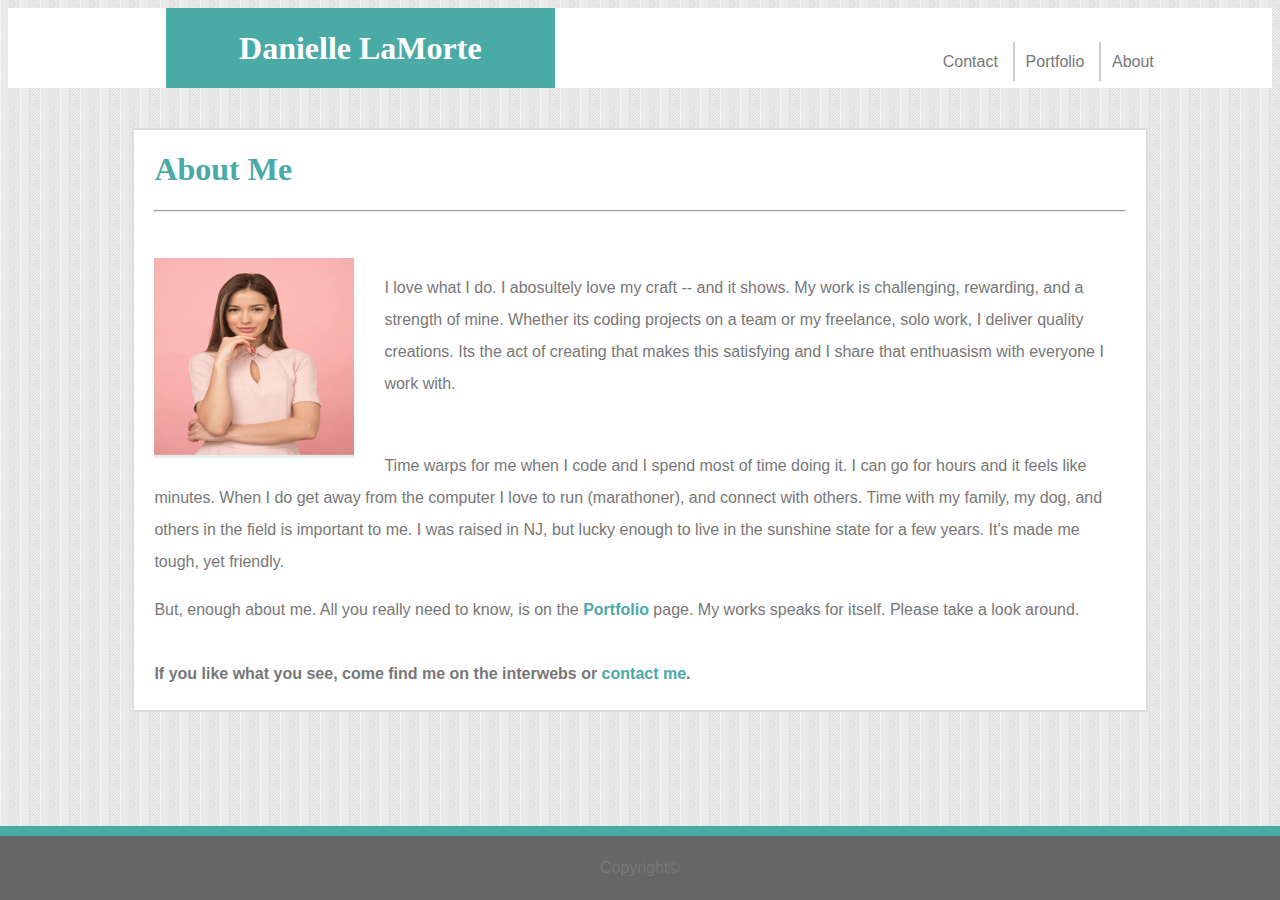
==== index.html @ 9fe38d39 "uploaded  site files" ====
<!DOCTYPE html>
    <html>
        <head>
            <title>
                D.LaMorte's Portfolio
            </title>
            <meta charset="UTF-8">
            <meta name="author" description="Danielle LaMorte">
            <link rel="stylesheet" href="assets/css/reset.css">
            <link rel="stylesheet" href="assets/css/style.css">
            <link rel="stylesheet" href="assets/css/medium.css">
            <link rel="stylesheet" href="assets/css/small.css">
            <link rel="stylesheet" href="assets/css/xsmall.css">
            <meta http-equiv="X-UA-Compatible" content="IE=edge">
            <meta name="viewport" content="width=device-width, initial-scale=1"> 
            <style>
            body {
                background-image: url("subtle_stripes.png");
                background-repeat: repeat;
                }
            </style>
            
        </head>
        <body id="About">
            <header>
                <h1 id="Name">Danielle LaMorte</h1>
                <div id="middle"><p>Space</p></div>
                <nav>
                    <ul>
                    <li id="List1">
                        <a href="contact.html">Contact</a>
                    </li>
                    <li id="List2">
                        <a href="portfolio.html">Portfolio</a>
                    </li>
                    <li id="List3">
                        <a href="index.html">About</a>
                    </li>
                </ul>
            </nav>
            </header>
            <main>
                <article class="margins">
                    <h1>About Me</h1>
                    <hr>
                    <br>
                    <img src="assets/images/confident.png" alt="what Danielle wishes she looked like" class="woman"/>
                    <br>
                    <div class="block">
                        <p>
                        I love what I do. I abosultely love my craft -- and it shows.  My work is challenging, rewarding, and a strength of mine. Whether its coding 
                        projects on  a team or my freelance, solo work, I deliver quality creations. Its the act of creating that makes this satisfying and I share that enthuasism
                        with everyone I work with.  
                        </p>
                        <br>
                        <p id="wrap"> Time warps for me when I code and I spend most of time doing it. I can go for hours and it feels like minutes. When I do get away from the computer
                        I love to run (marathoner), and connect with others. Time with my family, my dog, and others in the field is important to me. I was raised in NJ, but lucky enough
                        to live in the sunshine state for a few years. It's made me tough, yet friendly.
                        </p>
                    <p>But, enough about me. All you really need to know, is on the <a href="#Portfolio" style="color: #4aaaa5; font-weight: bold;">Portfolio</a> page. My works speaks for itself. Please take a look around.<br>
                     <br>
                        <span style="text-align: center; font-weight:bold;">If you like what you see, come find me on the interwebs or <a href="contact.html" style="color: #4aaaa5; font-weight: bold;">contact me</a>.</p></span>
                    </div>
                    </article>

            </main>
            <footer>
                <p>Copyright&copy;</p>
            </footer>
        </body>
    </html>
---- assets/css/style.css ----
/* Shared, general styles */

body {
    background-image: url("suble_stripes.png");
    background-repeat: repeat-x;
}

header {
    background-color: #ffffff;
    overflow: auto;
    display: flex;
    flex-direction: row;
    height: 80px;
    justify-content: space-between;
    border-bottom-color: #cccccc
}

#Name {
   flex-grow:1;
    background-color: #4aaaa5;
    text-align: center;
    margin-left: 12.5%;
    margin-top: 0%;
    margin-bottom: 0%;
    color: #ffffff;
    line-height: 80px;
}

#middle {
    min-height: 1px;
    visibility: hidden;
    flex-grow: 2;
    
}
nav{
    flex-grow: 1;
    margin-right: 12.5%;     
} 

ul {
    display: flex;
    flex-direction: row;
    justify-content: space-evenly;
   
}

li {
    display: inline;
    text-align: center;
    margin: auto;
    padding-right: 15px;
    width: 33%;
}

#List2 {
    border-right: #cccccc solid 2px;
    border-left: #cccccc solid 2px;
}

hr { 
    display: block;
    margin-top: 0.5em;
    margin-bottom: 0.5em;
    margin-left: auto;
    margin-right: auto;
    border-style: inset;
    border-width: 1px;
}

main {
    width: 80%;
    margin: auto;
    background-color: #ffffff;
    border: #dddddd solid 2px;
    margin-top: 40px;
    margin-bottom: 120px;
}

/*Index*/

h1{
    color: #4aaaa5;
    font-family: 'Georgia', Times, Times New Roman, serif;
}

p, li, form, a {
   font-family: 'Arial', 'Helvetica Neue', Helvetica, sans-serif;
   color: #777777;
   text-decoration: none;
   line-height: 32px;
}

#hide {
    visibility: hidden;
}

.woman {
    width: 200px;
    height: 200px;
    float: left;
    clear: none;
    margin-right: 30px;
    margin-top: 20px;
}

#wrap {
    float: none;
}
/*Contact */

#Contact {
    margin-left: 30px;
}

.margins {
    margin: 20px;
}
 
#InName, #InEmail {
    width: 100%;
    margin: 12px 0px;
    padding: 6px 6px;
    line-height: 20px;
    box-sizing: border-box;
}

textarea {
    width: 100%;
    margin:auto;
}

 
#button {
    background-color: #4aaaa5;
    font-family: 'Arial', 'Helvetica Neue', Helvetica, sans-serif;
    color: white;
    font-size: 24px;
    height: 45px;
    width: 115px;
    border: none;
    margin-top: 20px;
}

/*Portfolio*/

#Portfolio {
    margin-left: 30px;
}

.containerPort {
    display:grid;
    grid-template-columns: 300px 300px 300px;
    width: 960px;
    justify-content: space-evenly;
    margin: auto;
    position: relative;
}

#Design{
    margin-top: 30px;
    margin-bottom: 30px;
    
}

#BizCode {
    margin-top: 30px;
    margin-bottom: 30px;
}

#Music {
    margin-top: 30px;
    margin-bottom: 30px; 
}


.banner1 {
    position: absolute;
    background-color: #4aaaa5;
    color: white;
    text-align:center;
    line-height: 40px;
    height: 40px;
    left: 15px;
    top: 220px;
    width: 300px;
}

.banner2 {
    position: absolute;
    background-color: #4aaaa5;
    color: white;
    text-align:center;
    line-height: 40px;
    height: 40px;
    left: 330px;
    top: 220px;
    width: 300px;
}

.banner3 {
    position: absolute;
    background-color: #4aaaa5;
    color: white;
    text-align:center;
    line-height: 40px;
    height: 40px;
    left: 645px;
    top: 220px;
    width: 300px;
}
.banner4 {
    position: absolute;
    background-color: #4aaaa5;
    color: white;
    text-align:center;
    line-height: 40px;
    height: 40px;
    left: 15px;
    bottom: 30px;
    width: 300px;
}

.banner5 {
    position: absolute;
    background-color: #4aaaa5;
    color: white;
    text-align:center;
    line-height: 40px;
    height: 40px;
    left: 330px;
    bottom:30px;
    width: 300px;
}

.banner6 {
    position: absolute;
    background-color: #4aaaa5;
    color: white;
    text-align:center;
    line-height: 40px;
    height: 40px;
    left: 645px;
    bottom: 15px;
    width: 300px;
}
    
    footer {
    background-color: #666666;
    border-top: #4aaaa5 solid 10px;
    position: fixed;
    left: 0;
    bottom: 0;
    width: 100%;
    text-align: center;
}
---- assets/css/medium.css ----
@media screen and (min-width 769px)
and (max-width 980px) {


    main {
        width: 100%;
        margin: auto;
        background-color: #ffffff;
        border: #dddddd solid 2px;
        margin-top: 40px;
        margin-bottom: 120px;
        height: 50%;
    }
/*Portfolio */

.containerPort {
    display:grid;
    grid-template-columns: 15% 15% 15%;
    width: 90%;
    justify-content: space-evenly;
    margin: auto;
    position: relative;
}
#Design{
    margin-top: 5%;
    margin-bottom: 5%;
    max-width: 100%;
    height: auto;
    
}

#BizCode {
    margin-top: 5%;
    margin-bottom: 5%;
    max-width: 100%;
    height: auto;
    
}

#Music {
    margin-top: 5%;
    margin-bottom: 5%;
    max-width: 100%;
    height: auto;
}
.banner1 {
    position: absolute;
    background-color: #4aaaa5;
    color: white;
    text-align:center;
    line-height: 40px;
    height: 40px;
    left: 15px;
    top: 220px;
    
}

#WALL-E {
    margin-top: 5%;
    margin-bottom: 5%;
    max-width: 100%;
    height: auto;

}

#Mentor{
    margin-top: 5%;
    margin-bottom: 5%;
    max-width: 100%;
    height: auto;

}

#Volunteer {
    margin-top: 5%;
    margin-bottom: 5%;
    max-width: 100%;
    height: auto;

}

.banner2 {
    position: absolute;
    background-color: #4aaaa5;
    color: white;
    text-align:center;
    line-height: 40px;
    height: 40px;
    left: 330px;
    top: 220px;
    width: 300px;
}

.banner3 {
    position: absolute;
    background-color: #4aaaa5;
    color: white;
    text-align:center;
    line-height: 40px;
    height: 40px;
    left: 645px;
    top: 220px;
    width: 300px;
}
.banner4 {
    position: absolute;
    background-color: #4aaaa5;
    color: white;
    text-align:center;
    line-height: 40px;
    height: 40px;
    left: 15px;
    bottom: 30px;
    width: 300px;
}

.banner5 {
    position: absolute;
    background-color: #4aaaa5;
    color: white;
    text-align:center;
    line-height: 40px;
    height: 40px;
    left: 330px;
    bottom:30px;
    width: 300px;
}

.banner6 {
    position: absolute;
    background-color: #4aaaa5;
    color: white;
    text-align:center;
    line-height: 40px;
    height: 40px;
    left: 645px;
    bottom: 15px;
    width: 300px;
}
    
}
---- assets/css/small.css ----
@media screen and (min-width: 641px)
and (max-width: 768px){

    main {
         width: 94%;
        margin:auto;
        margin-top: 5%;
        }
        
    header {
        background-color: #ffffff;
        overflow: auto;
        display: flex;
        flex-direction: row;
        height: 80px;
        
        border-bottom-color: #cccccc
    }
    
    #Name {
       float: left;
        background-color: #4aaaa5;
        text-align: center;
        margin-left: 5%;
        margin-top: 0%;
        margin-bottom: 0%;
        color: #ffffff;
        line-height: 80px;
        clear:none;
    }
    
    #middle {
    display:none; 
    background-color: green;
        }
        
    }
    nav{
        float: right;
        margin-right: 2%;
        clear: none;
        padding-top: 3%;
    } 
    
    ul {
        display: inline;
        padding-top: 10%;
    }
    
    li {
        display: inline;
        text-align: center;
        margin: auto;
        padding: 3%;
        width: 33%;
    }
    
    #List2 {
        border-right: #cccccc solid 2px;
        border-left: #cccccc solid 2px;
    }
    }
---- assets/css/xsmall.css ----
@media screen and (min-width:400px)
and (max-width: 640px) 
{

    /* Index.html */

.woman {
    height: 200px;
    display: block;
    margin-left: auto;
    margin-right: auto; 
    width: 55%;
    float: none;
    }
    
p {
    display: block;
    clear: left;
    padding:5%;
    
    }

main {
    display: block;
    background-color: white;
    }
/*
h1 {
    padding-left: 5%
} */
/*
.margins {
        margin: auto;
    } */
    /* universal header */
   
header {
        background-color: #ffffff;
        border-bottom-color: #cccccc;
        display: flex;
        flex-direction: column;
        height: 120px;
        align-content: center;
    }

#Name {
        background-color: #4aaaa5;
        text-align: center;
        flex-direction: column;
        margin: auto;
        color: #ffffff;
        line-height: 35px;
        padding-top: 15px;
        order: 1;
        flex-grow: 1;
        width: 100%;
     }
         
#middle {
    display:none; 
    }

    nav{
    height: 40px;
    width: 100%;
    margin: auto; 
    order:2;
    background-color: white;
    align-items: center;
    } 
         
     ul {
    align-items: center;
    flex-direction: row;
    background-color: white;   
     }
         
    li {
    padding-bottom: 10px;
    flex-shrink: 0.75;
    margin: auto;
    width: 16%;
    
    }

    #List1 {
    text-align: right;
    margin-left: 15%
    }

    #List2 {
    text-align: center;
    padding-right: 5%;
    padding-left: 5%;

    }

    #List3 {
    text-align: left;
    margin-right: 25%;
    padding-left: 5%;
    }
    /* Portfolio.html */

.containerPort {
    display: flex;
    flex-direction: column;
    align-items: center;
    flex-wrap: wrap;
    margin: 10%;
    padding:0px;
    max-width: 200px;
    
}
 #Design {
    object-fit: scale-down;
    margin: auto;
    align-self: center;
}   
 
#BizCode {
    object-fit: scale-down;
    margin: auto;
    align-self: center;
    margin-top:8%;
}

#Music{
   object-fit: scale-down;
    margin: auto;
    align-self: center;
    margin-top: 8%;

}  
#WALL-E {
    display: none;
    align-self: center;
}
#Volunteer {
    display: none;
    align-self: center;
}
#Mentor {
    display:none;
    align-self: center;
}

#B1 {

    background-color: #4aaaa5;
    align-content: center;
    align-self: center;
    color: white;
    text-align:center;
    line-height: 40px;
    height: 40px;
   max-width: 300px;
}

#B2 {
    flex-direction: column;
    align-content: center;
    align-self: center;
    background-color: #4aaaa5;
    color: white;
    text-align:center;
    line-height: 40px;
    height: 40px;
   width: 300px;
}

#B3 {
    flex-direction: column; 
    align-content: center;
    align-self: center;
    background-color: #4aaaa5;
    color: white;
    text-align:center;
    line-height: 40px;
    height: 40px;
    width: 300px;
}

.banner4 {
    display:none;
}

.banner5 {
    display: none;
}
.banner6 {
    display: none;

}
/* Contact */

#InName, #InEmail {
  padding: 6px 6px;
  line-height: 20px;
  box-sizing: border-box;
 }
form {
  width: 90%;
  margin:auto;   
  }

textarea {
  width: 100%;
  margin:auto;
}

#button {
     margin-bottom: 5%     
}       
}
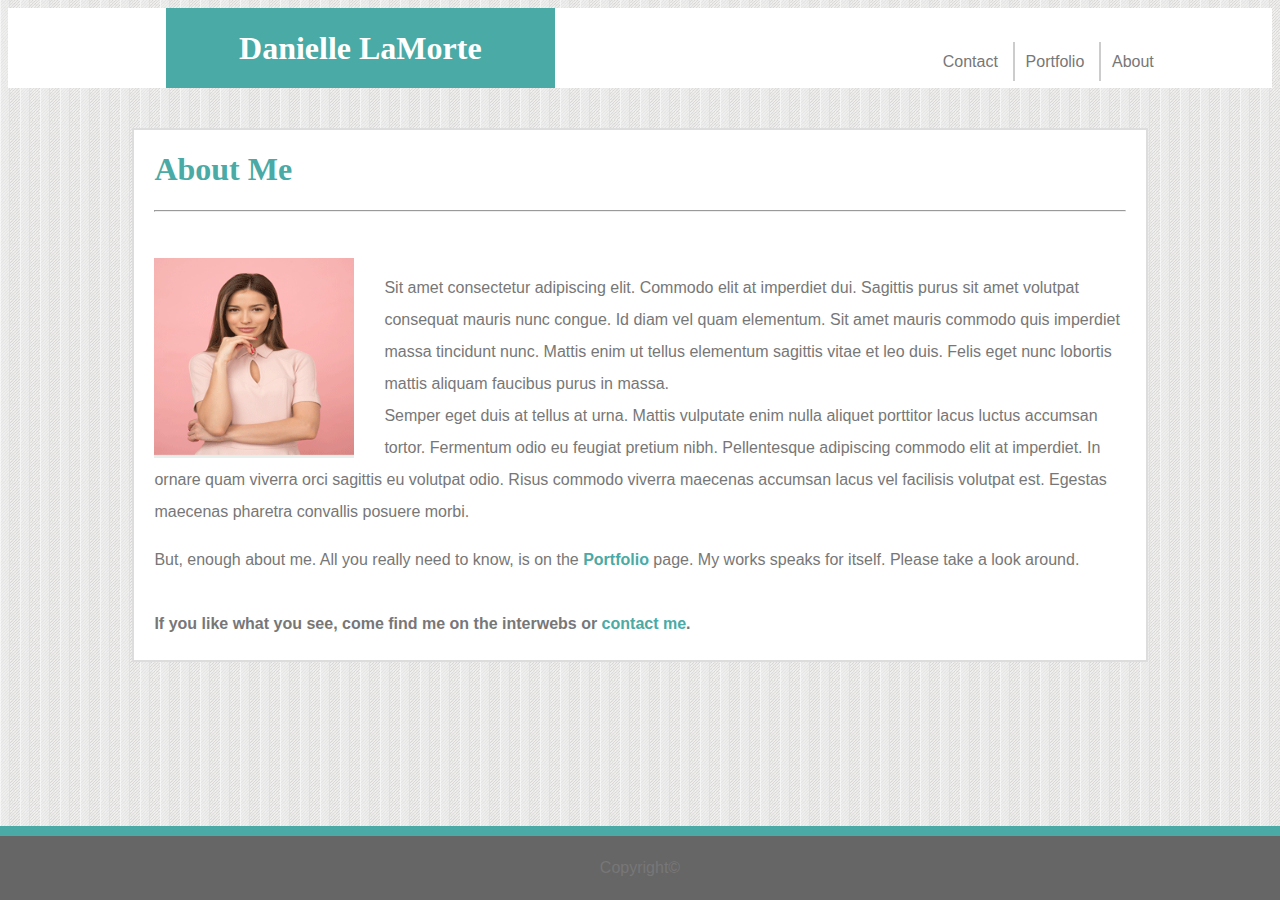
==== commit 8bb502e7: "deleted copy and put in placeholder text. will rewrite" ====
--- a/index.html
+++ b/index.html
@@ -48,15 +48,16 @@
                     <br>
                     <div class="block">
                         <p>
-                        I love what I do. I abosultely love my craft -- and it shows.  My work is challenging, rewarding, and a strength of mine. Whether its coding 
-                        projects on  a team or my freelance, solo work, I deliver quality creations. Its the act of creating that makes this satisfying and I share that enthuasism
-                        with everyone I work with.  
-                        </p>
-                        <br>
-                        <p id="wrap"> Time warps for me when I code and I spend most of time doing it. I can go for hours and it feels like minutes. When I do get away from the computer
-                        I love to run (marathoner), and connect with others. Time with my family, my dog, and others in the field is important to me. I was raised in NJ, but lucky enough
-                        to live in the sunshine state for a few years. It's made me tough, yet friendly.
-                        </p>
+                        Sit amet consectetur adipiscing elit. Commodo elit at imperdiet dui. Sagittis purus sit amet volutpat 
+                            consequat mauris nunc congue. Id diam vel quam elementum. Sit amet mauris commodo quis imperdiet 
+                            massa tincidunt nunc. Mattis enim ut tellus elementum sagittis vitae et leo duis. Felis eget nunc 
+                            lobortis mattis aliquam faucibus purus in massa. 
+                         <br>   
+                            Semper eget duis at tellus at urna. Mattis vulputate enim nulla aliquet porttitor lacus luctus 
+                            accumsan tortor. Fermentum odio eu feugiat pretium nibh. Pellentesque adipiscing commodo elit at
+                            imperdiet. In ornare quam viverra orci sagittis eu volutpat odio. Risus commodo viverra maecenas 
+                            accumsan lacus vel facilisis volutpat est. Egestas maecenas pharetra convallis posuere morbi. 
+                            
                     <p>But, enough about me. All you really need to know, is on the <a href="#Portfolio" style="color: #4aaaa5; font-weight: bold;">Portfolio</a> page. My works speaks for itself. Please take a look around.<br>
                      <br>
                         <span style="text-align: center; font-weight:bold;">If you like what you see, come find me on the interwebs or <a href="contact.html" style="color: #4aaaa5; font-weight: bold;">contact me</a>.</p></span>
@@ -68,4 +69,4 @@
                 <p>Copyright&copy;</p>
             </footer>
         </body>
-    </html>+    </html>
--- a/assets/css/medium.css
+++ b/assets/css/medium.css
@@ -20,6 +20,7 @@
     justify-content: space-evenly;
     margin: auto;
     position: relative;
+    color: white;
 }
 #Design{
     margin-top: 5%;
@@ -138,4 +139,4 @@
     width: 300px;
 }
     
-}+}
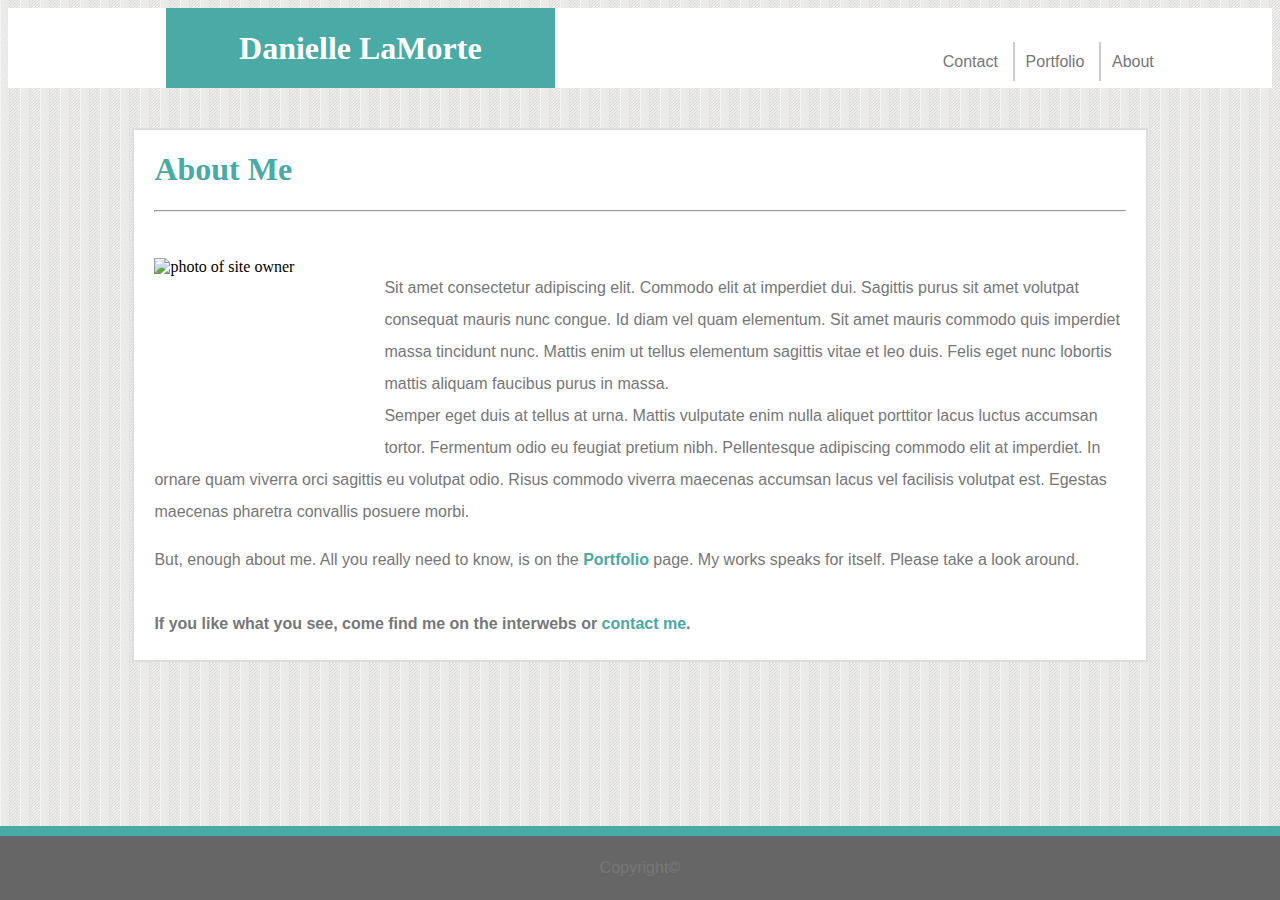
==== commit 87d8cff8: "added my photo" ====
--- a/index.html
+++ b/index.html
@@ -44,7 +44,7 @@
                     <h1>About Me</h1>
                     <hr>
                     <br>
-                    <img src="assets/images/confident.png" alt="what Danielle wishes she looked like" class="woman"/>
+                    <img src="assets/images/Danielle.png" alt="photo of site owner" class="woman"/>
                     <br>
                     <div class="block">
                         <p>
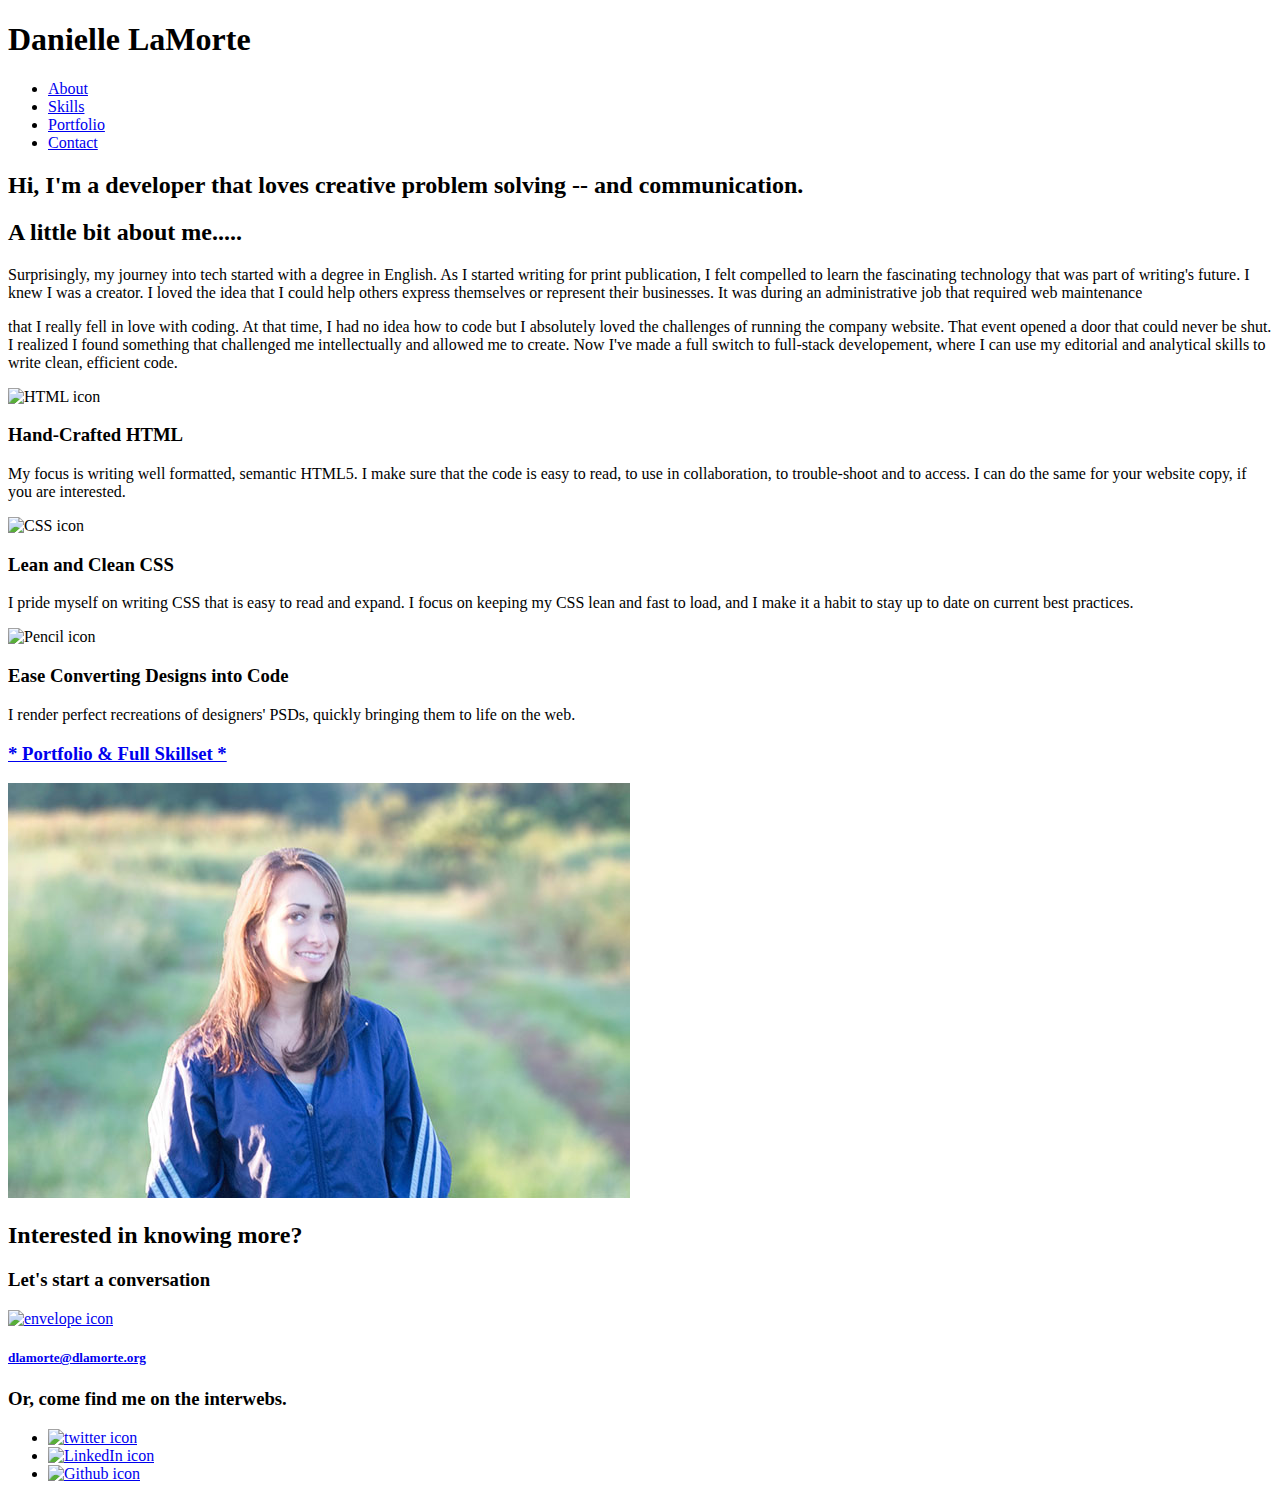
==== commit 6aa0935c: "updating website" ====
--- a/index.html
+++ b/index.html
@@ -1,72 +1,139 @@
-<!DOCTYPE html>
-    <html>
-        <head>
-            <title>
-                D.LaMorte's Portfolio
-            </title>
-            <meta charset="UTF-8">
-            <meta name="author" description="Danielle LaMorte">
-            <link rel="stylesheet" href="assets/css/reset.css">
-            <link rel="stylesheet" href="assets/css/style.css">
-            <link rel="stylesheet" href="assets/css/medium.css">
-            <link rel="stylesheet" href="assets/css/small.css">
-            <link rel="stylesheet" href="assets/css/xsmall.css">
-            <meta http-equiv="X-UA-Compatible" content="IE=edge">
-            <meta name="viewport" content="width=device-width, initial-scale=1"> 
-            <style>
-            body {
-                background-image: url("subtle_stripes.png");
-                background-repeat: repeat;
-                }
-            </style>
-            
-        </head>
-        <body id="About">
-            <header>
-                <h1 id="Name">Danielle LaMorte</h1>
-                <div id="middle"><p>Space</p></div>
-                <nav>
-                    <ul>
-                    <li id="List1">
-                        <a href="contact.html">Contact</a>
-                    </li>
-                    <li id="List2">
-                        <a href="portfolio.html">Portfolio</a>
-                    </li>
-                    <li id="List3">
-                        <a href="index.html">About</a>
-                    </li>
-                </ul>
-            </nav>
-            </header>
-            <main>
-                <article class="margins">
-                    <h1>About Me</h1>
-                    <hr>
-                    <br>
-                    <img src="assets/images/Danielle.png" alt="photo of site owner" class="woman"/>
-                    <br>
-                    <div class="block">
-                        <p>
-                        Sit amet consectetur adipiscing elit. Commodo elit at imperdiet dui. Sagittis purus sit amet volutpat 
-                            consequat mauris nunc congue. Id diam vel quam elementum. Sit amet mauris commodo quis imperdiet 
-                            massa tincidunt nunc. Mattis enim ut tellus elementum sagittis vitae et leo duis. Felis eget nunc 
-                            lobortis mattis aliquam faucibus purus in massa. 
-                         <br>   
-                            Semper eget duis at tellus at urna. Mattis vulputate enim nulla aliquet porttitor lacus luctus 
-                            accumsan tortor. Fermentum odio eu feugiat pretium nibh. Pellentesque adipiscing commodo elit at
-                            imperdiet. In ornare quam viverra orci sagittis eu volutpat odio. Risus commodo viverra maecenas 
-                            accumsan lacus vel facilisis volutpat est. Egestas maecenas pharetra convallis posuere morbi. 
-                            
-                    <p>But, enough about me. All you really need to know, is on the <a href="#Portfolio" style="color: #4aaaa5; font-weight: bold;">Portfolio</a> page. My works speaks for itself. Please take a look around.<br>
-                     <br>
-                        <span style="text-align: center; font-weight:bold;">If you like what you see, come find me on the interwebs or <a href="contact.html" style="color: #4aaaa5; font-weight: bold;">contact me</a>.</p></span>
-                    </div>
-                    </article>
-
-            </main>
-            <footer>
-                <p>Copyright&copy;</p>
-            </footer>
-        </body>
-    </html>
+<!doctype html>
+<html>
+
+<head>
+    <title>Danielle LaMorte | Developer</title>
+    <link rel="stylesheet" href="https://stackpath.bootstrapcdn.com/bootstrap/4.1.1/css/bootstrap.min.css" integrity="sha384-WskhaSGFgHYWDcbwN70/dfYBj47jz9qbsMId/iRN3ewGhXQFZCSftd1LZCfmhktB"
+        crossorigin="anonymous">
+    <link rel="stylesheet" href="main.live.css">
+    <link href='https://fonts.googleapis.com/css?family=Lora:400,700' rel='stylesheet' type='text/css'>
+    <link href='https://fonts.googleapis.com/css?family=Source+Sans+Pro:400,700' rel='stylesheet' type='text/css'>
+    <meta charset="UTF-8" </head>
+    <div class="container">
+
+        <body>
+            <header>
+                <div class="row">
+                    <div class="col">
+                        <h1>Danielle LaMorte</h1>
+                    </div>
+                    <div class="col">
+                        <nav>
+                            <ul>
+                                <li>
+                                    <a href="#about">About</a>
+                                </li>
+                                <li>
+                                    <a href="#work">Skills</a>
+                                </li>
+                                <li>
+                                    <a href="#portfolio">Portfolio</a>
+                                </li>
+                                <li>
+                                    <a href="#contact">Contact</a>
+                                </li>
+                            </ul>
+                        </nav>
+                    </div>
+                    <h2>
+                        <span>Hi,</span> I'm a developer that loves creative problem solving -- and communication.</h2>
+                </div>
+            </header>
+
+            <main>
+                <section id="about">
+                    <div class="full-width">
+                        <div class="container">
+                            <div class="row">
+                                <div class="col-md-6">
+                                    <div class="half-width">
+                                        <h2>A little bit about me.....</h2>
+                                        <p>
+                                            Surprisingly, my journey into tech started with a degree in English. As I started writing for print publication, I felt compelled
+                                            to learn the fascinating technology that was part of writing's future. I knew
+                                            I was a creator. I loved the idea that I could help others express themselves
+                                            or represent their businesses. It was during an administrative job that required
+                                            web maintenance
+                                        </p>
+                                    </div>
+                                </div>
+                                <div class="col-md-6">
+                                    <div class="half-width">
+                                        <p>that I really fell in love with coding. At that time, I had no idea how to code but
+                                            I absolutely loved the challenges of running the company website. That event
+                                            opened a door that could never be shut. I realized I found something that challenged
+                                            me intellectually and allowed me to create. Now I've made a full switch to full-stack
+                                            developement, where I can use my editorial and analytical skills to write clean,
+                                            efficient code.
+
+                                        </p>
+                                    </div>
+                                </div>
+                            </div>
+                        </div>
+                </section>
+
+                <section id="work">
+                    <div class="container">
+                        <div class="row">
+                            <div class="col-md-4">
+                                <img src="HTMLicon.png" alt="HTML icon" />
+                                <h3>Hand-Crafted HTML</h3>
+                                <p>My focus is writing well formatted, semantic HTML5. I make sure that the code is easy to
+                                    read, to use in collaboration, to trouble-shoot and to access. I can do the same for
+                                    your website copy, if you are interested.</p>
+                            </div>
+                            <div class="col-md-4">
+                                <img src="CSSIcon.png" alt="CSS icon" />
+                                <h3>Lean and Clean CSS</h3>
+                                <p>I pride myself on writing CSS that is easy to read and expand. I focus on keeping my CSS
+                                    lean and fast to load, and I make it a habit to stay up to date on current best practices.</p>
+                            </div>
+                            <div class="col-md-4">
+                                <img src="PencilIcon.png" alt="Pencil icon" />
+                                <h3>Ease Converting Designs into Code</h3>
+                                <p>I render perfect recreations of designers' PSDs, quickly bringing them to life on the web.</p>
+                                <h3 id="tech">
+                                    <a href="portfolioLink.org"> * Portfolio & Full Skillset * </a>
+                                </h3>
+                            </div>
+                        </div>
+                    </div>
+                </section>
+                <footer id="contact">
+                    <div class="row">
+                        <div class="col">
+                            <img src="assets/images/Danielle.jpg" id="contact-img" alt="my contact image">
+                        </div>
+                        <div class="col" id="contact-info">
+                            <h2>Interested in knowing more?</h2>
+                            <h3 id="email-header">Let's start a conversation</h3>
+                            <a href="mailto:dlamorte@dlamorte.org">
+                                <img src="Envelope.png" id="envelope" alt="envelope icon" /><h5>dlamorte@dlamorte.org</h5></a>
+                            <h3 id="socialmedia-header">Or, come find me on the interwebs.</h3>
+                            <ul>
+                                <li>
+                                    <a href="twitter" target="_blank">
+                                        <img src="twitter.png" alt="twitter icon">
+                                    </a>
+                                </li>
+
+                                <li>
+                                    <a href="LinkedIn" target="_blank">
+                                        <img src="linkedin.png" alt="LinkedIn icon">
+                                    </a>
+                                </li>
+                                <li>
+                                    <a href="https://github.com/" target="_blank">
+                                        <img src="Github.png" alt="Github icon">
+                                    </a>
+                                </li>
+                            </ul>
+                        </div>
+                    </div>
+                </footer>
+            </main>
+        </body>
+        </div>
+
+</html>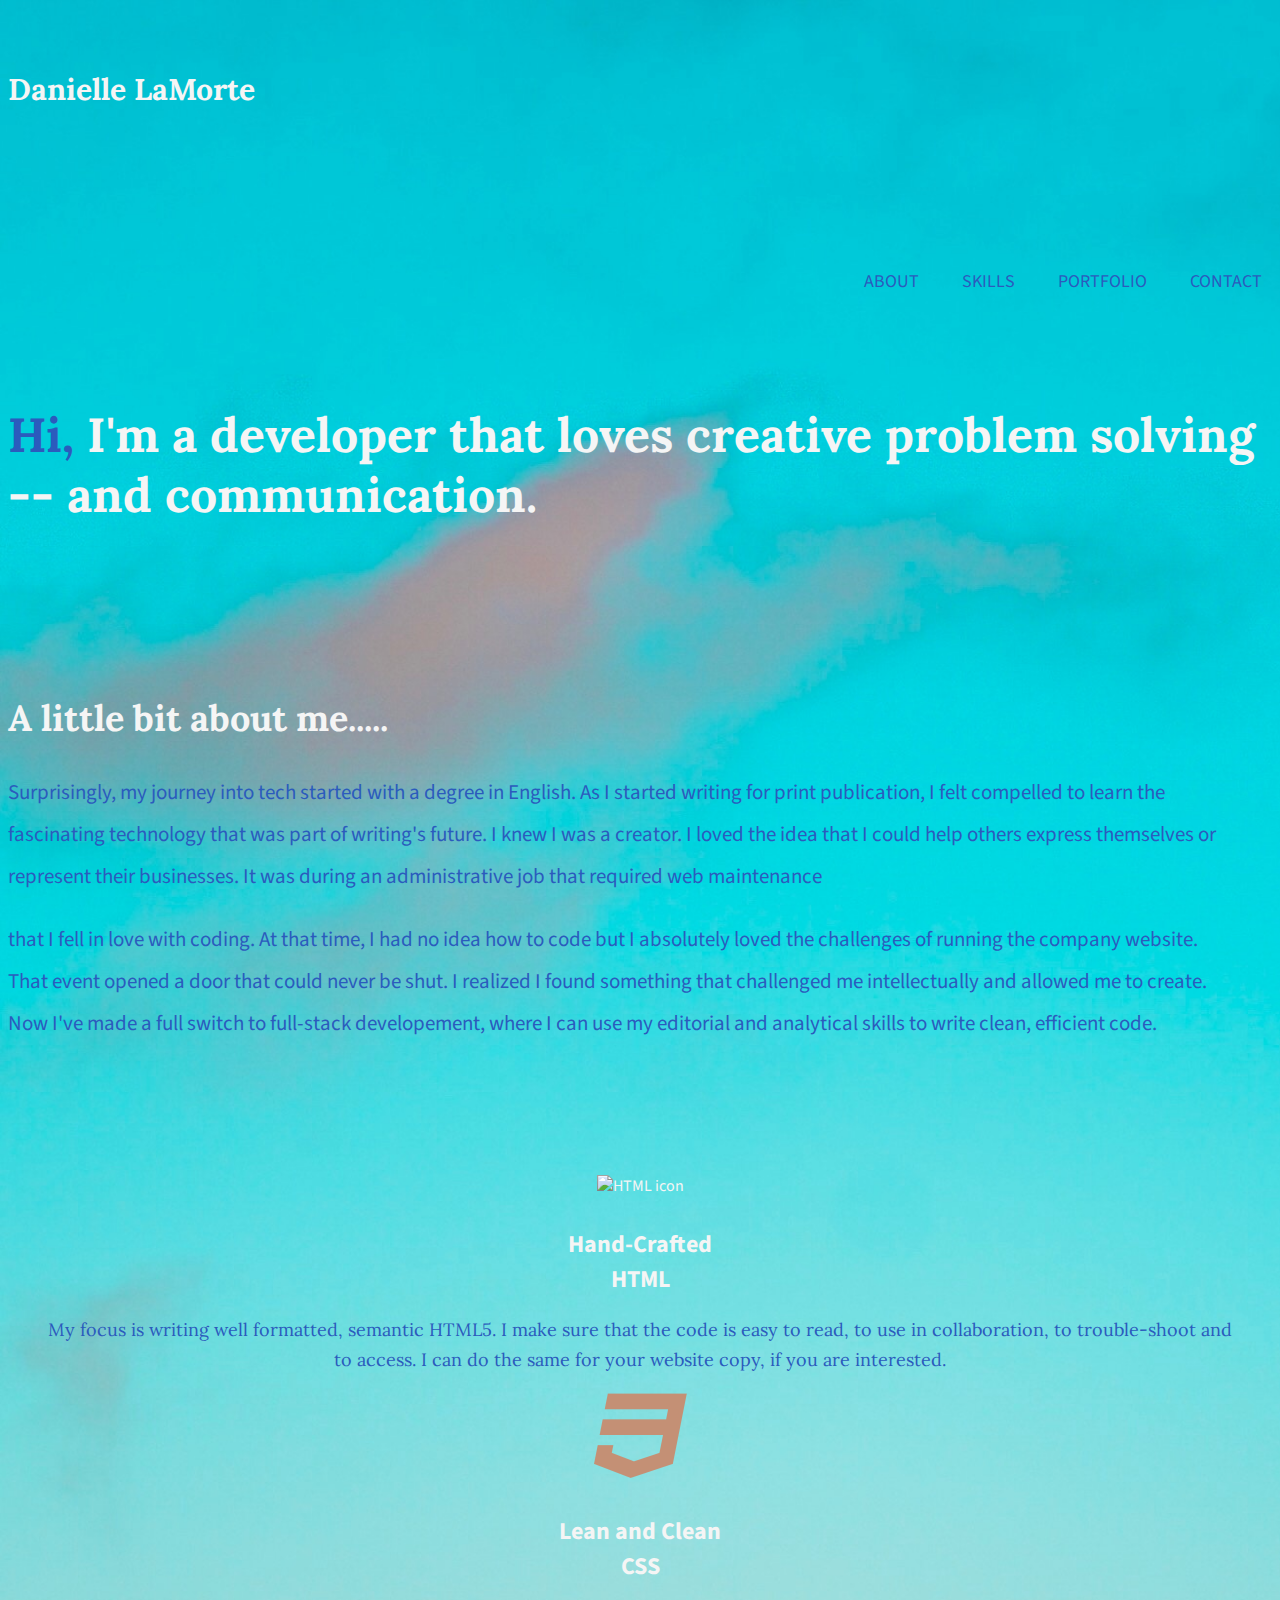
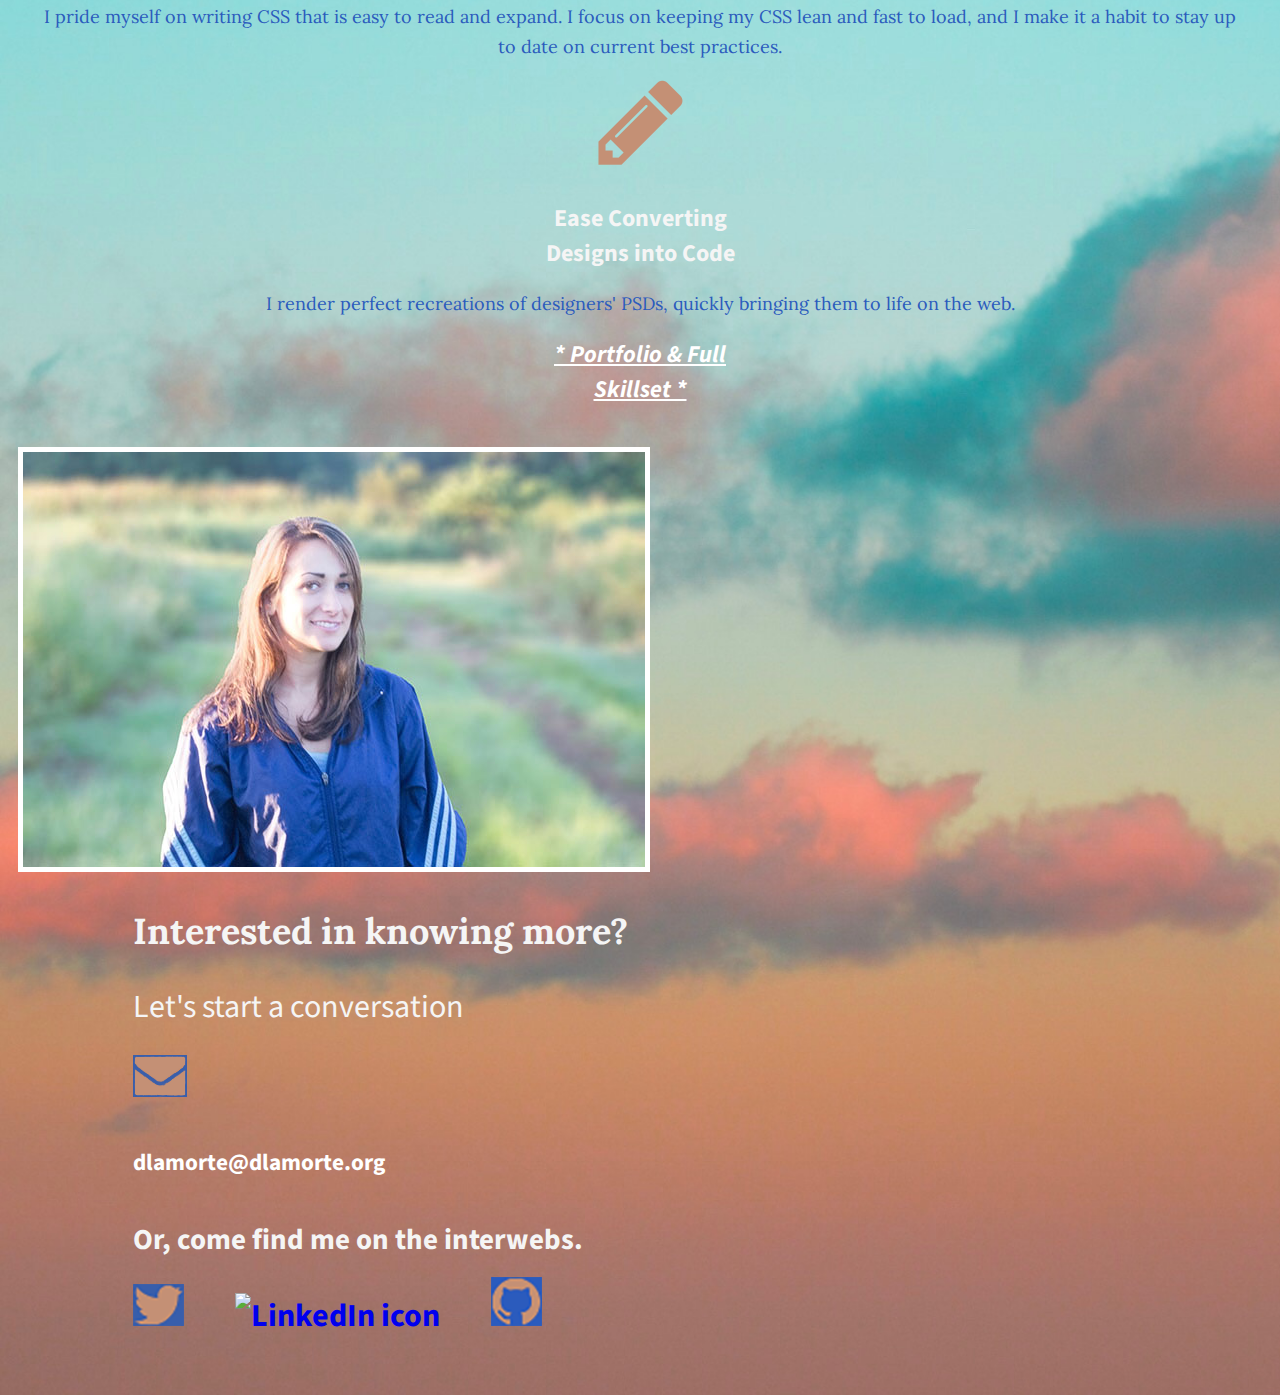
==== commit 5ae29b41: "fixed links and picture names bc files were moved" ====
--- a/index.html
+++ b/index.html
@@ -59,7 +59,7 @@
                                 </div>
                                 <div class="col-md-6">
                                     <div class="half-width">
-                                        <p>that I really fell in love with coding. At that time, I had no idea how to code but
+                                        <p>that I fell in love with coding. At that time, I had no idea how to code but
                                             I absolutely loved the challenges of running the company website. That event
                                             opened a door that could never be shut. I realized I found something that challenged
                                             me intellectually and allowed me to create. Now I've made a full switch to full-stack
@@ -114,18 +114,18 @@
                             <ul>
                                 <li>
                                     <a href="twitter" target="_blank">
-                                        <img src="twitter.png" alt="twitter icon">
+                                        <img src="Twitter.png" alt="twitter icon">
                                     </a>
                                 </li>
 
                                 <li>
                                     <a href="LinkedIn" target="_blank">
-                                        <img src="linkedin.png" alt="LinkedIn icon">
+                                        <img src="Linkedin.png" alt="LinkedIn icon">
                                     </a>
                                 </li>
                                 <li>
-                                    <a href="https://github.com/" target="_blank">
-                                        <img src="Github.png" alt="Github icon">
+                                    <a href="https://github.com/Lorica7/" target="_blank">
+                                        <img src="GitHub.png" alt="Github icon">
                                     </a>
                                 </li>
                             </ul>
@@ -136,4 +136,4 @@
         </body>
         </div>
 
-</html>+</html>
--- a/main.live.css
+++ b/main.live.css
@@ -0,0 +1,169 @@
+/****** BASE STYLES ******/
+
+/*color: #cb806f */
+body {
+    font-family: 'Source Sans Pro', sans-serif;
+    background:url('assets/images/sky.jpg');
+    background-size: cover;
+    color: whitesmoke
+}
+
+
+
+/****** GRID ******/
+
+.full-width {
+  /*  width: 1200px; */
+    margin: 0 auto;
+}
+
+/***Header***/
+
+header {
+    height: 800 px;
+    
+}
+header h1 {
+    padding: 50px 0;
+    color:whitesmoke;
+    Font-family: Lora;
+    font-size: 30px;
+}
+
+nav {
+    float: right;
+    padding: 75px 10px;
+}
+nav ul li{
+    display: inline-block;
+}
+nav li a {
+    text-transform: uppercase;
+    text-decoration: none;
+    font-size: 18px;
+    color: #2b5bbd;
+    padding-left: 40px;
+}
+
+header h2 {
+    clear: both;
+    font-family: Lora;
+    font-size: 48px;
+    line-height: 60px;
+    color: whitesmoke;
+    padding: 20px 0;
+}
+header h2 span {
+ 
+  color: #2b5bbd;
+}
+/****** ABOUT ******/
+
+#about .full-width {
+    padding: 80px 0;
+  
+}
+
+#about h2 {
+    font-family: 'Lora', serif;
+    font-size: 36px;
+}
+#about p {
+    font-size: 21px;
+    color: #2b5bbd;
+    line-height: 42px;
+    padding-right: 50px;
+}
+
+/****** WORK ******/
+
+#work {
+ /*   background-color: #f9ceb7; */
+    text-align: center;
+    margin-top: 30px;
+    margin-bottom: 30px
+}
+
+#work img {
+    padding-bottom: 30px; 
+    
+}
+
+#work h3 {
+    font-size: 24px;
+    width: 190px;
+    margin: 0 auto;
+}
+
+#work p {
+    font-family: 'Lora', serif;
+    font-size: 18px;
+    line-height: 30px;
+    color: #2b5bbd;
+    padding: 0 35px; 
+}
+
+#tech {
+    font-style: italic;
+    height: 50px;
+}
+
+#tech a {
+    color:white;
+}
+
+/****** CONTACT ******/
+
+
+#contact  {
+    padding: 30px 0px;
+    margin: 10px;
+}
+#contact-img{
+    border: 5px solid #ffffff;
+    
+}
+#contact h2, #email-header, #socialmedia-header, #contact ul {
+    padding-left: 115px;
+}
+#envelope {
+    padding-left:115px;
+    margin-top: 20px
+}
+
+h5 {
+    padding-left:115px; 
+    color: white; 
+}
+
+#contact h2 {
+    font-family: 'Lora', serif;
+    font-size: 36px;
+}
+#email-header{
+    font-size: 32px;
+    font-weight: 400;
+    margin: 5px 0 5px 0;
+}
+#socialmedia-header {
+    font-weight: bold;
+    font-size: 29px;
+    margin: 40px 0 0px 0;
+}
+#contact a {
+    text-decoration: none;
+    font-weight: bold;
+    font-size: 28px;
+   
+}
+#contact ul {
+    list-style: none;
+    
+}
+#contact ul li {
+     display: inline-block;
+}
+#contact ul img {
+    font-size: 32px;
+    padding-right: 48px;
+}
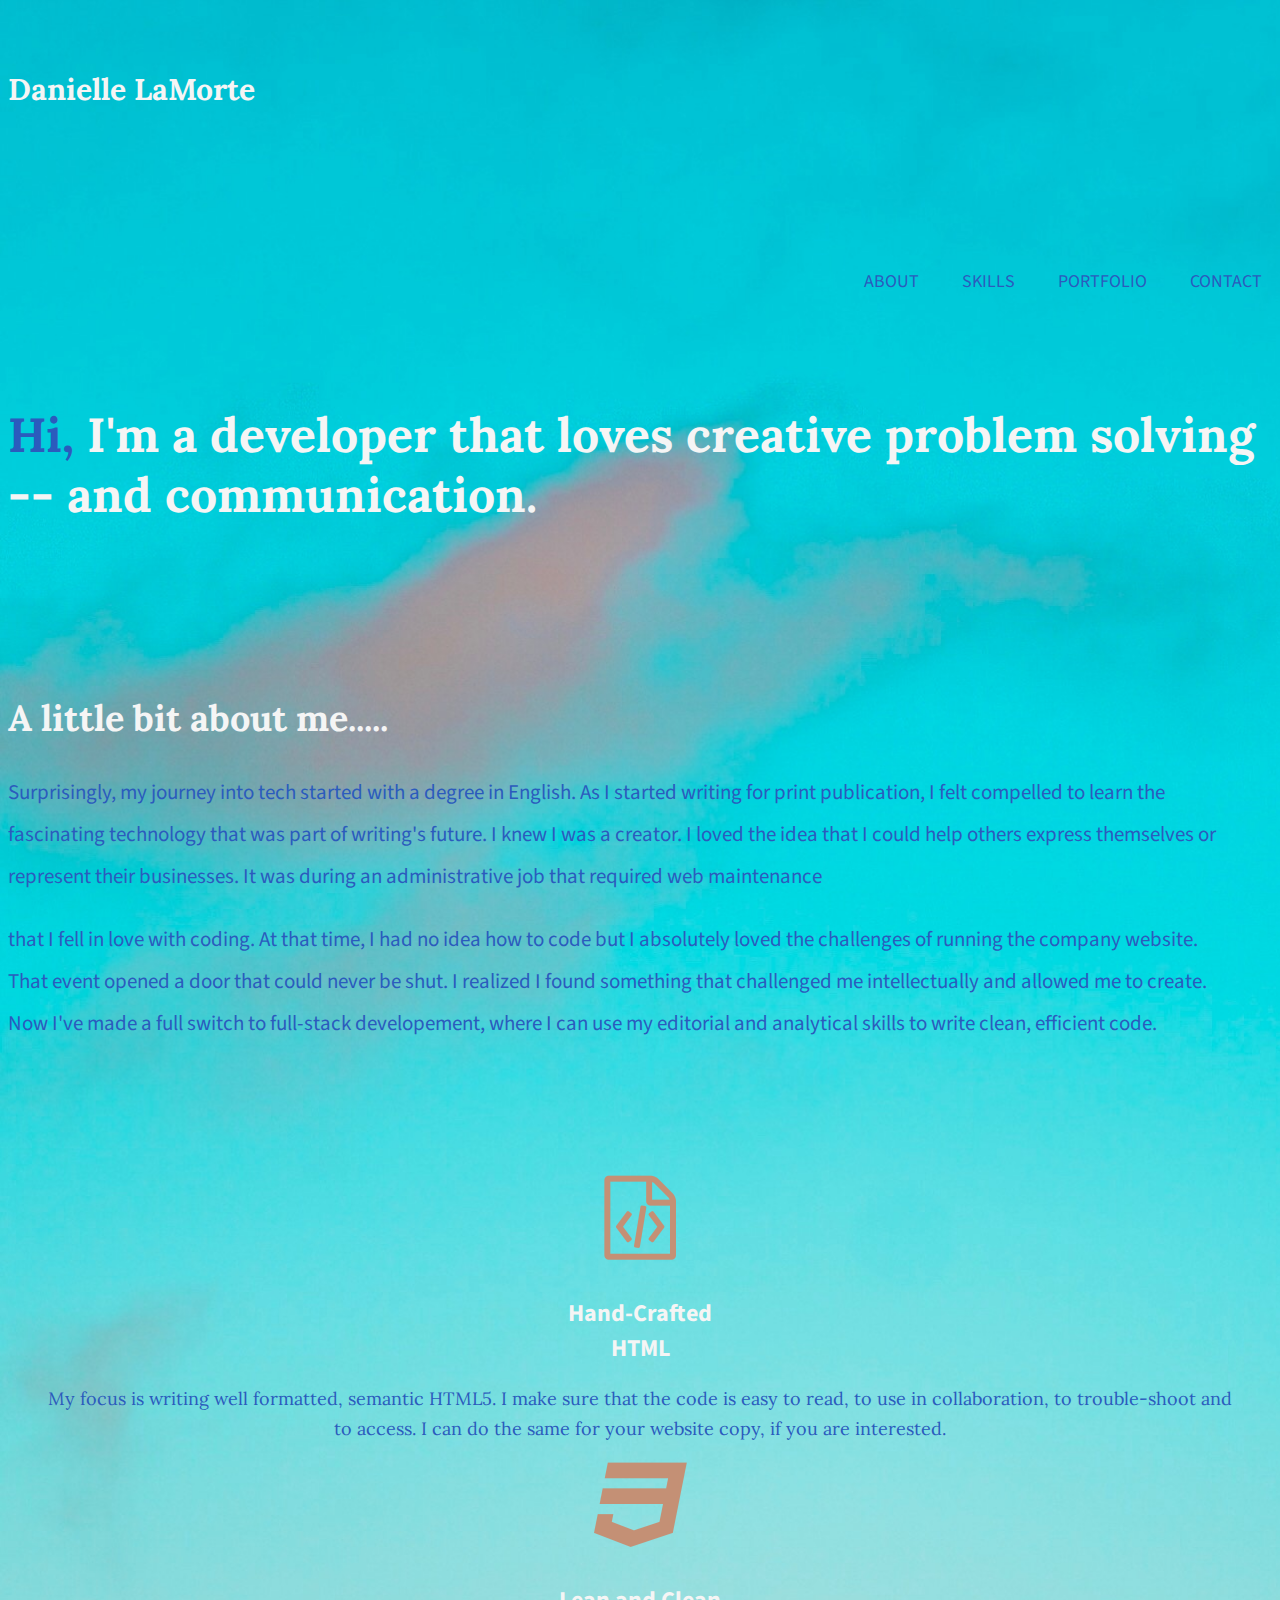
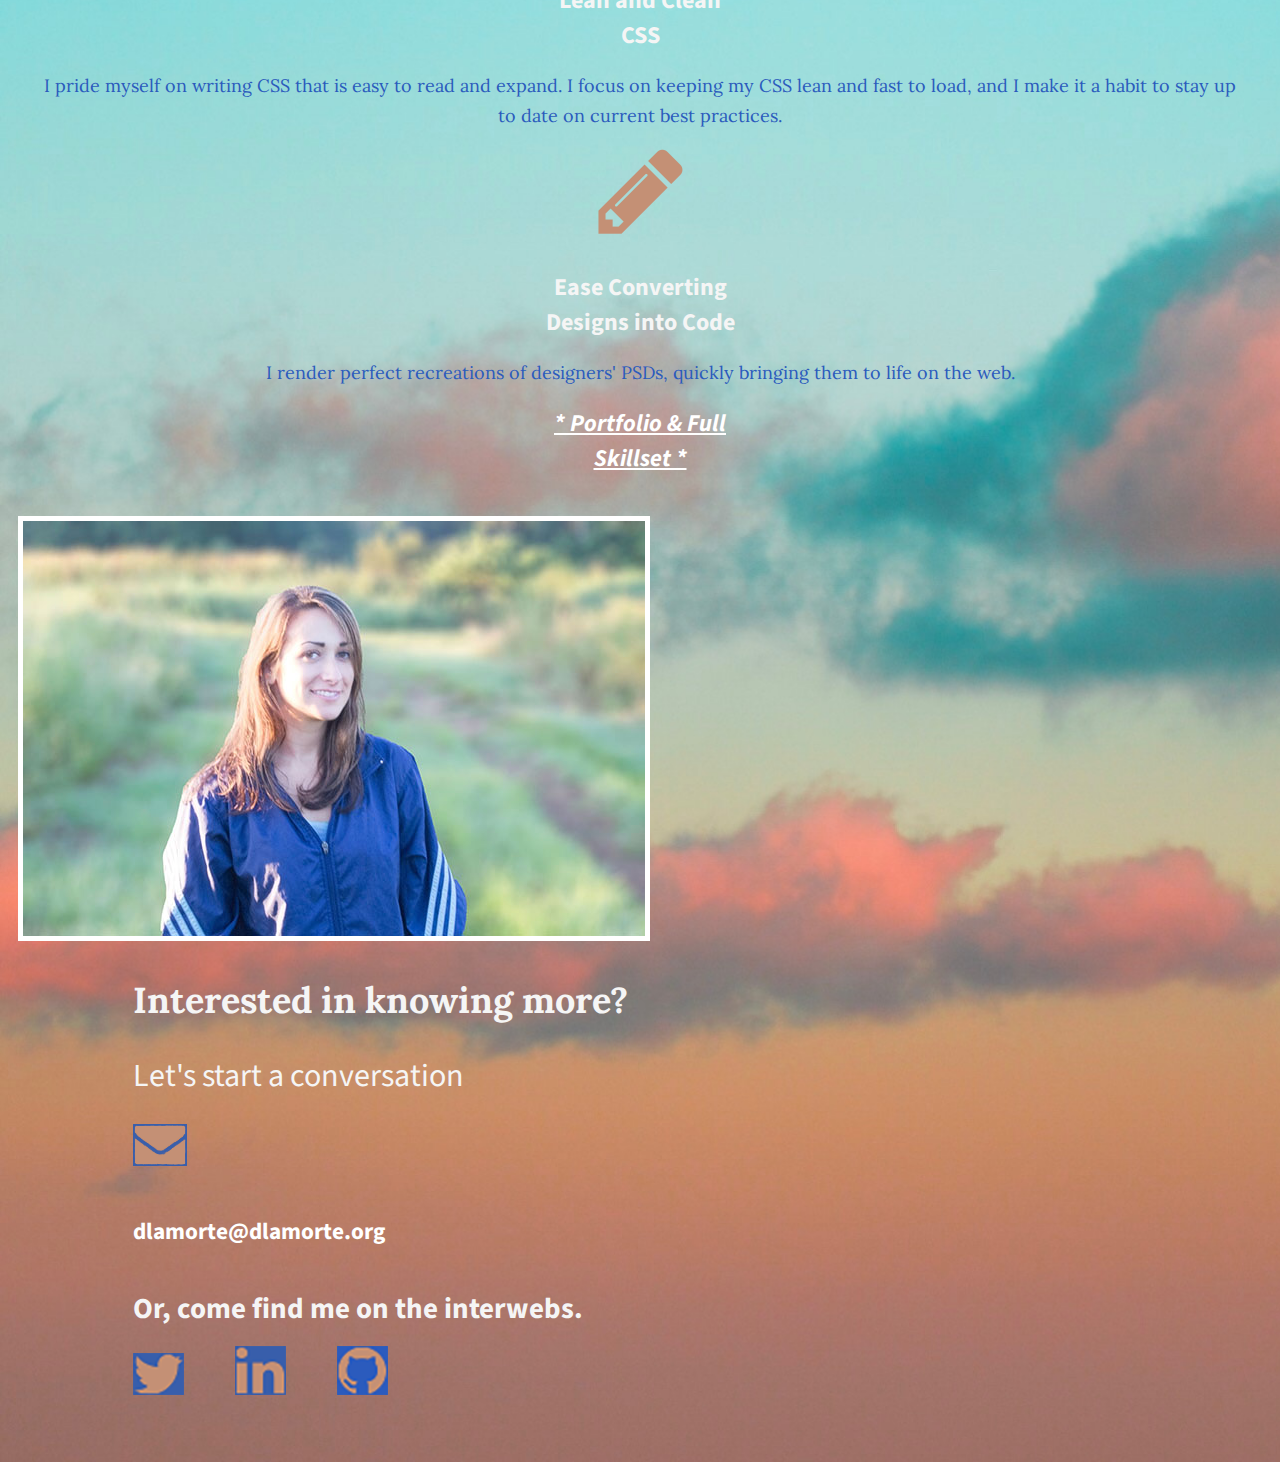
==== commit 70af00cc: "added link" ====
--- a/index.html
+++ b/index.html
@@ -27,7 +27,7 @@
                                     <a href="#work">Skills</a>
                                 </li>
                                 <li>
-                                    <a href="#portfolio">Portfolio</a>
+                                    <a href="portfolio.live.html">Portfolio</a>
                                 </li>
                                 <li>
                                     <a href="#contact">Contact</a>
@@ -77,7 +77,7 @@
                     <div class="container">
                         <div class="row">
                             <div class="col-md-4">
-                                <img src="HTMLicon.png" alt="HTML icon" />
+                                <img src="HTMLIcon.png" alt="HTML icon" />
                                 <h3>Hand-Crafted HTML</h3>
                                 <p>My focus is writing well formatted, semantic HTML5. I make sure that the code is easy to
                                     read, to use in collaboration, to trouble-shoot and to access. I can do the same for
@@ -94,7 +94,7 @@
                                 <h3>Ease Converting Designs into Code</h3>
                                 <p>I render perfect recreations of designers' PSDs, quickly bringing them to life on the web.</p>
                                 <h3 id="tech">
-                                    <a href="portfolioLink.org"> * Portfolio & Full Skillset * </a>
+                                    <a href="portfolio.live.html"> * Portfolio & Full Skillset * </a>
                                 </h3>
                             </div>
                         </div>
@@ -120,7 +120,7 @@
 
                                 <li>
                                     <a href="LinkedIn" target="_blank">
-                                        <img src="Linkedin.png" alt="LinkedIn icon">
+                                        <img src="LinkedIn.png" alt="LinkedIn icon">
                                     </a>
                                 </li>
                                 <li>
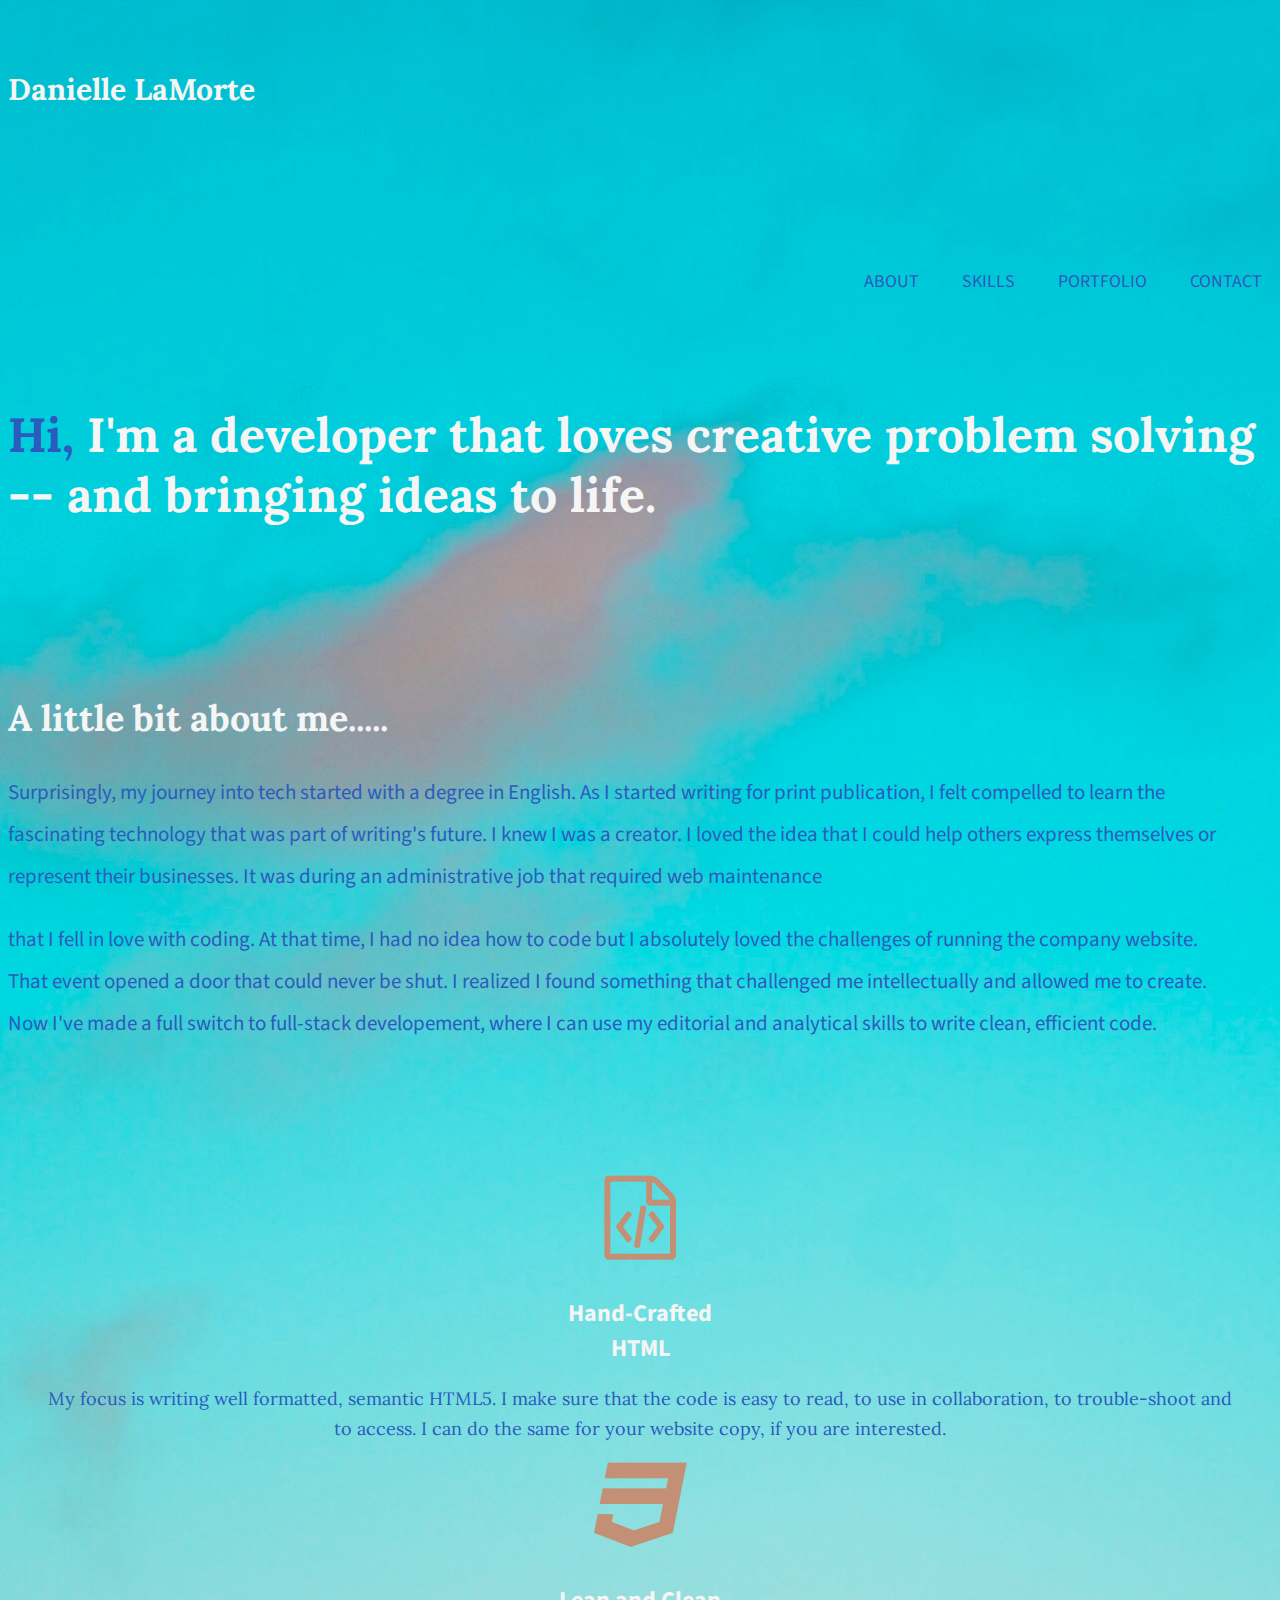
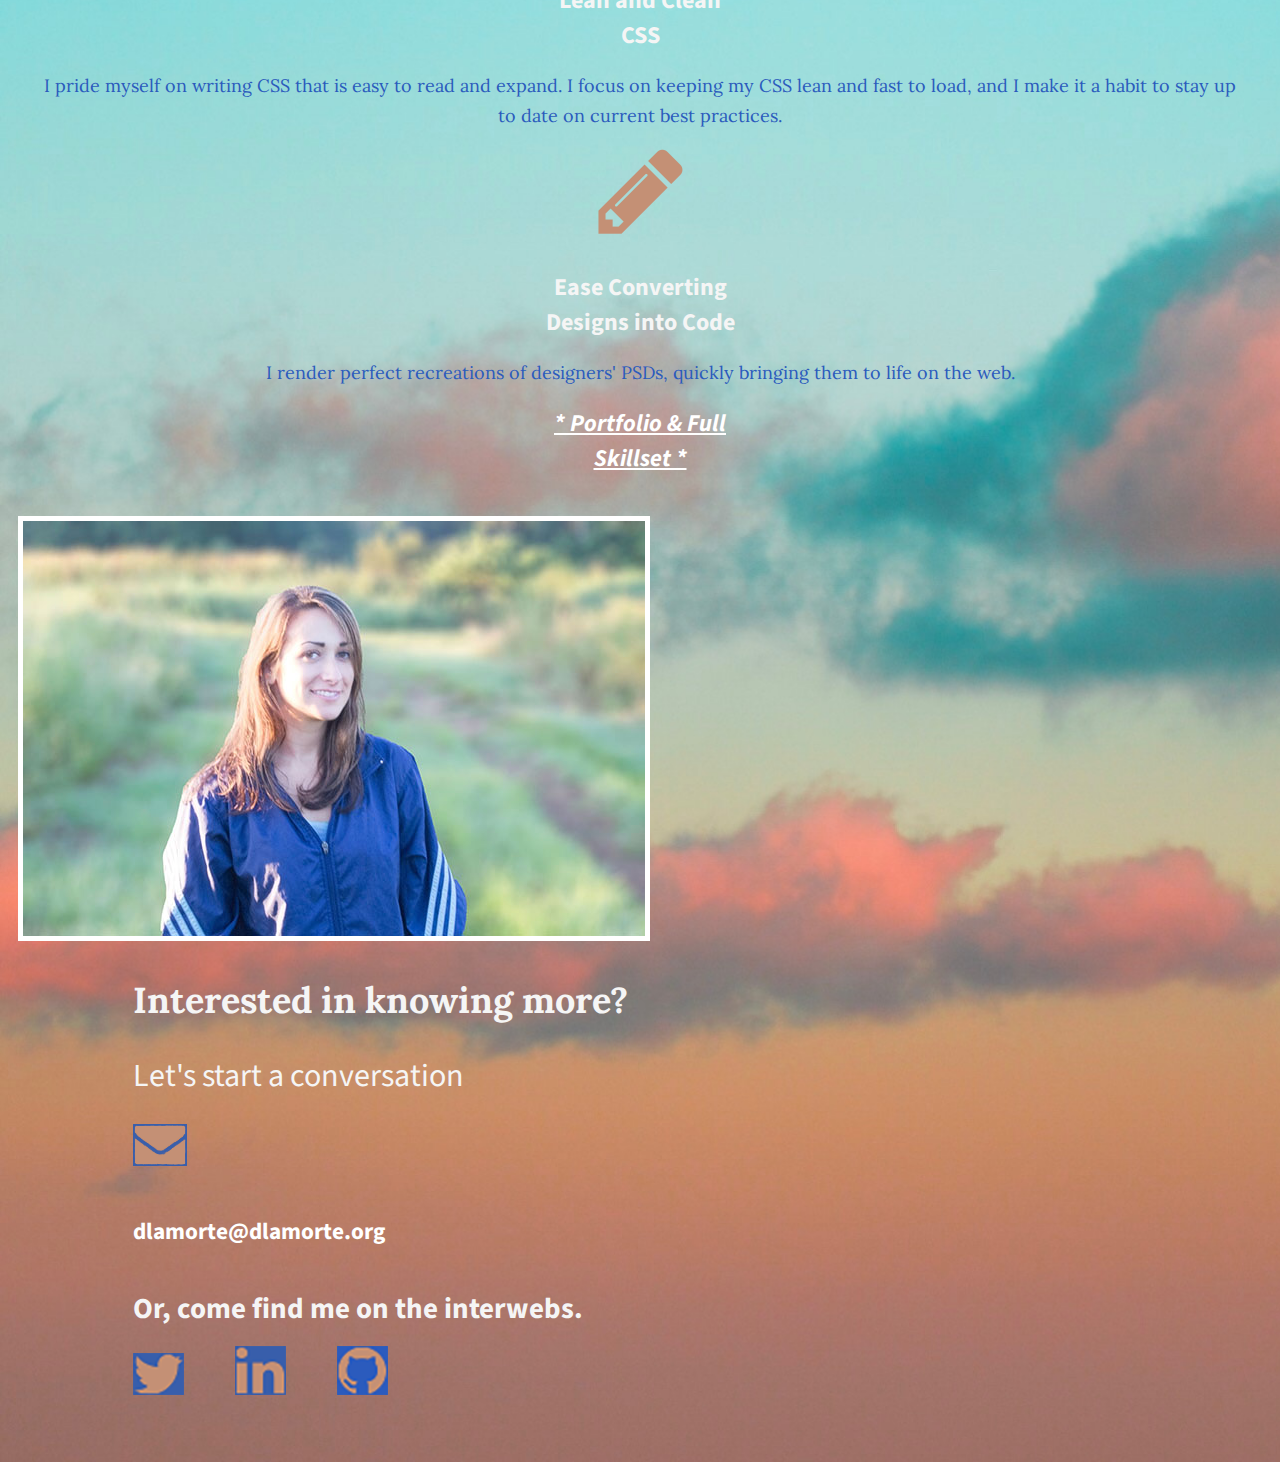
==== commit 73f194fd: "Update index.html" ====
--- a/index.html
+++ b/index.html
@@ -36,7 +36,7 @@
                         </nav>
                     </div>
                     <h2>
-                        <span>Hi,</span> I'm a developer that loves creative problem solving -- and communication.</h2>
+                        <span>Hi,</span> I'm a developer that loves creative problem solving -- and bringing ideas to life.</h2>
                 </div>
             </header>
 
